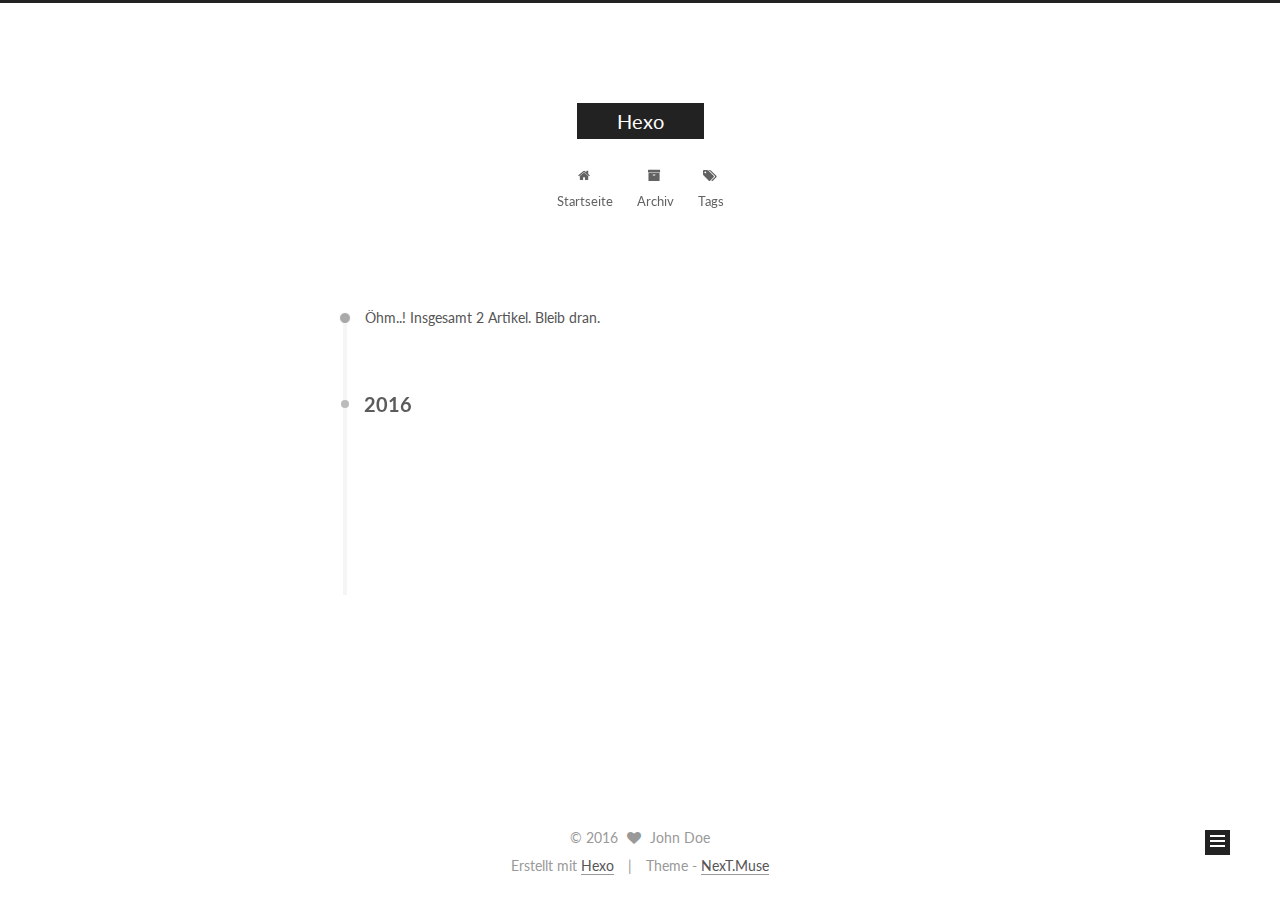
==== archives/index.html @ 756616fc "update" ====
<!doctype html>



  


<html class="theme-next muse use-motion">
<head>
  <meta charset="UTF-8"/>
<meta http-equiv="X-UA-Compatible" content="IE=edge,chrome=1" />
<meta name="viewport" content="width=device-width, initial-scale=1, maximum-scale=1"/>



<meta http-equiv="Cache-Control" content="no-transform" />
<meta http-equiv="Cache-Control" content="no-siteapp" />












  
  
  <link href="/vendors/fancybox/source/jquery.fancybox.css?v=2.1.5" rel="stylesheet" type="text/css" />




  
  
  
  

  
    
    
  

  

  

  

  

  
    
    
    <link href="//fonts.googleapis.com/css?family=Lato:300,300italic,400,400italic,700,700italic&subset=latin,latin-ext" rel="stylesheet" type="text/css">
  






<link href="/vendors/font-awesome/css/font-awesome.min.css?v=4.4.0" rel="stylesheet" type="text/css" />

<link href="/css/main.css?v=5.0.1" rel="stylesheet" type="text/css" />


  <meta name="keywords" content="Hexo, NexT" />








  <link rel="shortcut icon" type="image/x-icon" href="/favicon.ico?v=5.0.1" />






<meta property="og:type" content="website">
<meta property="og:title" content="Hexo">
<meta property="og:url" content="http://yoursite.com/archives/index.html">
<meta property="og:site_name" content="Hexo">
<meta name="twitter:card" content="summary">
<meta name="twitter:title" content="Hexo">



<script type="text/javascript" id="hexo.configuration">
  var NexT = window.NexT || {};
  var CONFIG = {
    scheme: 'Muse',
    sidebar: {"position":"left","display":"post"},
    fancybox: true,
    motion: true,
    duoshuo: {
      userId: 0,
      author: 'Author'
    }
  };
</script>




  <link rel="canonical" href="http://yoursite.com/archives/"/>

  <title> Archiv | Hexo </title>
</head>

<body itemscope itemtype="http://schema.org/WebPage" lang="">

  










  
  
    
  

  <div class="container one-collumn sidebar-position-left  page-archive  ">
    <div class="headband"></div>

    <header id="header" class="header" itemscope itemtype="http://schema.org/WPHeader">
      <div class="header-inner"><div class="site-meta ">
  

  <div class="custom-logo-site-title">
    <a href="/"  class="brand" rel="start">
      <span class="logo-line-before"><i></i></span>
      <span class="site-title">Hexo</span>
      <span class="logo-line-after"><i></i></span>
    </a>
  </div>
  <p class="site-subtitle"></p>
</div>

<div class="site-nav-toggle">
  <button>
    <span class="btn-bar"></span>
    <span class="btn-bar"></span>
    <span class="btn-bar"></span>
  </button>
</div>

<nav class="site-nav">
  

  
    <ul id="menu" class="menu">
      
        
        <li class="menu-item menu-item-home">
          <a href="/" rel="section">
            
              <i class="menu-item-icon fa fa-fw fa-home"></i> <br />
            
            Startseite
          </a>
        </li>
      
        
        <li class="menu-item menu-item-archives">
          <a href="/archives" rel="section">
            
              <i class="menu-item-icon fa fa-fw fa-archive"></i> <br />
            
            Archiv
          </a>
        </li>
      
        
        <li class="menu-item menu-item-tags">
          <a href="/tags" rel="section">
            
              <i class="menu-item-icon fa fa-fw fa-tags"></i> <br />
            
            Tags
          </a>
        </li>
      

      
    </ul>
  

  
</nav>

 </div>
    </header>

    <main id="main" class="main">
      <div class="main-inner">
        <div class="content-wrap">
          <div id="content" class="content">
            

  <section id="posts" class="posts-collapse">
    <span class="archive-move-on"></span>

    <span class="archive-page-counter">
      
      
      
        
      
      Öhm..! Insgesamt 2 Artikel. Bleib dran.
    </span>

    

      
      
      

      
        
        <div class="collection-title">
          <h2 class="archive-year motion-element" id="archive-year-2016">2016</h2>
        </div>
      
      

      

  <article class="post post-type-normal" itemscope itemtype="http://schema.org/Article">
    <header class="post-header">

      <h1 class="post-title">
        
            <a class="post-title-link" href="/2016/06/30/My-first-post/" itemprop="url">
              
                <span itemprop="name">My first post.</span>
              
            </a>
        
      </h1>

      <div class="post-meta">
        <time class="post-time" itemprop="dateCreated"
              datetime="2016-06-30T10:43:31-04:00"
              content="2016-06-30" >
          06-30
        </time>
      </div>

    </header>
  </article>



    

      
      
      

      
      

      

  <article class="post post-type-normal" itemscope itemtype="http://schema.org/Article">
    <header class="post-header">

      <h1 class="post-title">
        
            <a class="post-title-link" href="/2016/06/30/hello-world/" itemprop="url">
              
                <span itemprop="name">Hello World</span>
              
            </a>
        
      </h1>

      <div class="post-meta">
        <time class="post-time" itemprop="dateCreated"
              datetime="2016-06-30T10:33:46-04:00"
              content="2016-06-30" >
          06-30
        </time>
      </div>

    </header>
  </article>



    

  </section>

  



          </div>
          


          

        </div>
        
          
  
  <div class="sidebar-toggle">
    <div class="sidebar-toggle-line-wrap">
      <span class="sidebar-toggle-line sidebar-toggle-line-first"></span>
      <span class="sidebar-toggle-line sidebar-toggle-line-middle"></span>
      <span class="sidebar-toggle-line sidebar-toggle-line-last"></span>
    </div>
  </div>

  <aside id="sidebar" class="sidebar">
    <div class="sidebar-inner">

      

      

      <section class="site-overview sidebar-panel  sidebar-panel-active ">
        <div class="site-author motion-element" itemprop="author" itemscope itemtype="http://schema.org/Person">
          <img class="site-author-image" itemprop="image"
               src="/images/avatar.gif"
               alt="John Doe" />
          <p class="site-author-name" itemprop="name">John Doe</p>
          <p class="site-description motion-element" itemprop="description"></p>
        </div>
        <nav class="site-state motion-element">
          <div class="site-state-item site-state-posts">
            <a href="/archives">
              <span class="site-state-item-count">2</span>
              <span class="site-state-item-name">Artikel</span>
            </a>
          </div>

          

          

        </nav>

        

        <div class="links-of-author motion-element">
          
        </div>

        
        

        
        

      </section>

      

    </div>
  </aside>


        
      </div>
    </main>

    <footer id="footer" class="footer">
      <div class="footer-inner">
        <div class="copyright" >
  
  &copy; 
  <span itemprop="copyrightYear">2016</span>
  <span class="with-love">
    <i class="fa fa-heart"></i>
  </span>
  <span class="author" itemprop="copyrightHolder">John Doe</span>
</div>

<div class="powered-by">
  Erstellt mit  <a class="theme-link" href="http://hexo.io">Hexo</a>
</div>

<div class="theme-info">
  Theme -
  <a class="theme-link" href="https://github.com/iissnan/hexo-theme-next">
    NexT.Muse
  </a>
</div>

        

        
      </div>
    </footer>

    <div class="back-to-top">
      <i class="fa fa-arrow-up"></i>
    </div>
  </div>

  

<script type="text/javascript">
  if (Object.prototype.toString.call(window.Promise) !== '[object Function]') {
    window.Promise = null;
  }
</script>









  



  
  <script type="text/javascript" src="/vendors/jquery/index.js?v=2.1.3"></script>

  
  <script type="text/javascript" src="/vendors/fastclick/lib/fastclick.min.js?v=1.0.6"></script>

  
  <script type="text/javascript" src="/vendors/jquery_lazyload/jquery.lazyload.js?v=1.9.7"></script>

  
  <script type="text/javascript" src="/vendors/velocity/velocity.min.js?v=1.2.1"></script>

  
  <script type="text/javascript" src="/vendors/velocity/velocity.ui.min.js?v=1.2.1"></script>

  
  <script type="text/javascript" src="/vendors/fancybox/source/jquery.fancybox.pack.js?v=2.1.5"></script>


  


  <script type="text/javascript" src="/js/src/utils.js?v=5.0.1"></script>

  <script type="text/javascript" src="/js/src/motion.js?v=5.0.1"></script>



  
  

  
  
    <script type="text/javascript" id="motion.page.archive">
      $('.archive-year').velocity('transition.slideLeftIn');
    </script>
  


  


  <script type="text/javascript" src="/js/src/bootstrap.js?v=5.0.1"></script>



  



  




  
  
  

  

  

</body>
</html>
---- css/main.css ----
/* normalize.css v3.0.2 | MIT License | git.io/normalize */
html {
  font-family: sans-serif; /* 1 */
  -ms-text-size-adjust: 100%; /* 2 */
  -webkit-text-size-adjust: 100%; /* 2 */
}
body {
  margin: 0;
}
article,
aside,
details,
figcaption,
figure,
footer,
header,
hgroup,
main,
menu,
nav,
section,
summary {
  display: block;
}
audio,
canvas,
progress,
video {
  display: inline-block; /* 1 */
  vertical-align: baseline; /* 2 */
}
audio:not([controls]) {
  display: none;
  height: 0;
}
[hidden],
template {
  display: none;
}
a {
  background-color: transparent;
}
a:active,
a:hover {
  outline: 0;
}
abbr[title] {
  border-bottom: 1px dotted;
}
b,
strong {
  font-weight: bold;
}
dfn {
  font-style: italic;
}
h1 {
  font-size: 2em;
  margin: 0.67em 0;
}
mark {
  background: #ff0;
  color: #000;
}
small {
  font-size: 80%;
}
sub,
sup {
  font-size: 75%;
  line-height: 0;
  position: relative;
  vertical-align: baseline;
}
sup {
  top: -0.5em;
}
sub {
  bottom: -0.25em;
}
img {
  border: 0;
}
svg:not(:root) {
  overflow: hidden;
}
figure {
  margin: 1em 40px;
}
hr {
  -moz-box-sizing: content-box;
  box-sizing: content-box;
  height: 0;
}
pre {
  overflow: auto;
}
code,
kbd,
pre,
samp {
  font-family: monospace, monospace;
  font-size: 1em;
}
button,
input,
optgroup,
select,
textarea {
  color: inherit; /* 1 */
  font: inherit; /* 2 */
  margin: 0; /* 3 */
}
button {
  overflow: visible;
}
button,
select {
  text-transform: none;
}
button,
html input[type="button"],
input[type="reset"],
input[type="submit"] {
  -webkit-appearance: button; /* 2 */
  cursor: pointer; /* 3 */
}
button[disabled],
html input[disabled] {
  cursor: default;
}
button::-moz-focus-inner,
input::-moz-focus-inner {
  border: 0;
  padding: 0;
}
input {
  line-height: normal;
}
input[type="checkbox"],
input[type="radio"] {
  box-sizing: border-box; /* 1 */
  padding: 0; /* 2 */
}
input[type="number"]::-webkit-inner-spin-button,
input[type="number"]::-webkit-outer-spin-button {
  height: auto;
}
input[type="search"] {
  -webkit-appearance: textfield; /* 1 */
  -moz-box-sizing: content-box;
  -webkit-box-sizing: content-box; /* 2 */
  box-sizing: content-box;
}
input[type="search"]::-webkit-search-cancel-button,
input[type="search"]::-webkit-search-decoration {
  -webkit-appearance: none;
}
fieldset {
  border: 1px solid #c0c0c0;
  margin: 0 2px;
  padding: 0.35em 0.625em 0.75em;
}
legend {
  border: 0; /* 1 */
  padding: 0; /* 2 */
}
textarea {
  overflow: auto;
}
optgroup {
  font-weight: bold;
}
table {
  border-collapse: collapse;
  border-spacing: 0;
}
td,
th {
  padding: 0;
}
::selection {
  background: #262a30;
  color: #fff;
}
body {
  position: relative;
  font-family: 'Lato', "PingFang SC", "Microsoft YaHei", sans-serif;
  font-size: 14px;
  line-height: 2;
  color: #555;
  background: #fff;
}
@media (max-width: 767px) {
  body {
    padding-right: 0 !important;
  }
}
@media (min-width: 768px) and (max-width: 991px) {
  body {
    padding-right: 0 !important;
  }
}
@media (min-width: 1600px) {
  body {
    font-size: 16px;
  }
}
h1,
h2,
h3,
h4,
h5,
h6 {
  margin: 0;
  padding: 0;
  font-weight: bold;
  line-height: 1.5;
  font-family: 'Lato', "PingFang SC", "Microsoft YaHei", sans-serif;
}
h2,
h3,
h4,
h5,
h6 {
  margin: 20px 0 15px;
}
h1 {
  font-size: 22px;
}
@media (max-width: 767px) {
  h1 {
    font-size: 18px;
  }
}
h2 {
  font-size: 20px;
}
@media (max-width: 767px) {
  h2 {
    font-size: 16px;
  }
}
h3 {
  font-size: 18px;
}
@media (max-width: 767px) {
  h3 {
    font-size: 14px;
  }
}
h4 {
  font-size: 16px;
}
@media (max-width: 767px) {
  h4 {
    font-size: 12px;
  }
}
h5 {
  font-size: 14px;
}
@media (max-width: 767px) {
  h5 {
    font-size: 10px;
  }
}
h6 {
  font-size: 12px;
}
@media (max-width: 767px) {
  h6 {
    font-size: 8px;
  }
}
p {
  margin: 0 0 25px 0;
}
a {
  color: #555;
  text-decoration: none;
  border-bottom: 1px solid #999;
  word-wrap: break-word;
}
a:hover {
  color: #222;
  border-bottom-color: #222;
}
ul {
  list-style: none;
}
blockquote {
  margin: 0;
  padding: 0;
}
img {
  display: block;
  margin: auto;
  max-width: 100%;
  height: auto;
}
hr {
  margin: 40px 0;
  height: 3px;
  border: none;
  background-color: #ddd;
  background-image: repeating-linear-gradient(-45deg, #fff, #fff 4px, transparent 4px, transparent 8px);
}
blockquote {
  padding: 0 15px;
  color: #666;
  border-left: 4px solid #ddd;
}
blockquote cite::before {
  content: "-";
  padding: 0 5px;
}
dt {
  font-weight: 700;
}
dd {
  margin: 0;
  padding: 0;
}
.text-left {
  text-align: left;
}
.text-center {
  text-align: center;
}
.text-right {
  text-align: right;
}
.text-justify {
  text-align: justify;
}
.text-nowrap {
  white-space: nowrap;
}
.text-lowercase {
  text-transform: lowercase;
}
.text-uppercase {
  text-transform: uppercase;
}
.text-capitalize {
  text-transform: capitalize;
}
.center-block {
  display: block;
  margin-left: auto;
  margin-right: auto;
}
.clearfix:before,
.clearfix:after {
  content: " ";
  display: table;
}
.clearfix:after {
  clear: both;
}
.pullquote {
  width: 45%;
}
.pullquote.left {
  float: left;
  margin-left: 5px;
  margin-right: 10px;
}
.pullquote.right {
  float: right;
  margin-left: 10px;
  margin-right: 5px;
}
.affix.affix.affix {
  position: fixed;
}
.translation {
  margin-top: -20px;
  font-size: 14px;
  color: #999;
}
.scrollbar-measure {
  width: 100px;
  height: 100px;
  overflow: scroll;
  position: absolute;
  top: -9999px;
}
.use-motion .motion-element {
  opacity: 0;
}
#local-search-input {
  padding: 3px;
  border: none;
  text-indent: 14px;
  border-radius: 0;
  width: 140px;
  outline: none;
  border-bottom: 1px solid #999;
  background: inherit;
  opacity: 0.5;
}
#local-search-input:focus {
  opacity: 1;
}
.search-icon {
  position: absolute;
  top: 9px;
}
table {
  margin: 20px 0;
  width: 100%;
  border-collapse: collapse;
  border-spacing: 0;
  border: 1px solid #ddd;
  font-size: 14px;
  table-layout: fixed;
  word-wrap: break-all;
}
table>tbody>tr:nth-of-type(odd) {
  background-color: #f9f9f9;
}
table>tbody>tr:hover {
  background-color: #f5f5f5;
}
caption,
th,
td {
  padding: 8px;
  text-align: left;
  vertical-align: middle;
  font-weight: normal;
}
th,
td {
  border-bottom: 3px solid #ddd;
  border-right: 1px solid #eee;
}
th {
  padding-bottom: 10px;
  font-weight: 700;
}
td {
  border-bottom-width: 1px;
}
html,
body {
  height: 100%;
}
.container {
  position: relative;
  min-height: 100%;
}
.header-inner {
  margin: 0 auto;
  padding: 100px 0 70px;
  width: 700px;
}
@media (min-width: 1600px) {
  .container .header-inner {
    width: 900px;
  }
}
.main {
  padding-bottom: 150px;
}
.main-inner {
  margin: 0 auto;
  width: 700px;
}
@media (min-width: 1600px) {
  .container .main-inner {
    width: 900px;
  }
}
.footer {
  position: absolute;
  left: 0;
  bottom: 0;
  width: 100%;
  min-height: 50px;
}
.footer-inner {
  box-sizing: border-box;
  margin: 20px auto;
  width: 700px;
}
@media (min-width: 1600px) {
  .container .footer-inner {
    width: 900px;
  }
}
pre,
.highlight {
  overflow: auto;
  margin: 20px 0;
  padding: 15px;
  font-size: 13px;
  color: #4d4d4c;
  background: #f7f7f7;
  line-height: 1.6;
}
pre,
code {
  font-family: consolas, Menlo, "PingFang SC", "Microsoft YaHei", monospace;
}
code {
  padding: 2px 4px;
  word-break: break-all;
  color: #555;
  background: #eee;
  border-radius: 4px;
  font-size: 13px;
}
pre code {
  padding: 0;
  color: #4d4d4c;
  background: none;
  text-shadow: none;
}
.highlight pre {
  border: none;
  margin: 0;
  padding: 1px;
}
.highlight table {
  margin: 0;
  width: auto;
  border: none;
}
.highlight td {
  border: none;
  padding: 0;
}
.highlight figcaption {
  font-size: 1em;
  color: #4d4d4c;
  line-height: 1em;
  margin-bottom: 1em;
}
.highlight figcaption:before,
.highlight figcaption:after {
  content: " ";
  display: table;
}
.highlight figcaption:after {
  clear: both;
}
.highlight figcaption a {
  float: right;
  color: #4d4d4c;
}
.highlight figcaption a:hover {
  border-bottom-color: #4d4d4c;
}
.highlight .gutter pre {
  color: #666;
  text-align: right;
  padding-right: 20px;
}
.highlight .line {
  height: 20px;
}
.gist table {
  width: auto;
}
.gist table td {
  border: none;
}
pre .comment {
  color: #8e908c;
}
pre .variable,
pre .attribute,
pre .tag,
pre .regexp,
pre .ruby .constant,
pre .xml .tag .title,
pre .xml .pi,
pre .xml .doctype,
pre .html .doctype,
pre .css .id,
pre .css .class,
pre .css .pseudo {
  color: #c82829;
}
pre .number,
pre .preprocessor,
pre .built_in,
pre .literal,
pre .params,
pre .constant,
pre .command {
  color: #f5871f;
}
pre .ruby .class .title,
pre .css .rules .attribute,
pre .string,
pre .value,
pre .inheritance,
pre .header,
pre .ruby .symbol,
pre .xml .cdata,
pre .special,
pre .number,
pre .formula {
  color: #718c00;
}
pre .title,
pre .css .hexcolor {
  color: #3e999f;
}
pre .function,
pre .python .decorator,
pre .python .title,
pre .ruby .function .title,
pre .ruby .title .keyword,
pre .perl .sub,
pre .javascript .title,
pre .coffeescript .title {
  color: #4271ae;
}
pre .keyword,
pre .javascript .function {
  color: #8959a8;
}
.full-image.full-image.full-image {
  border: none;
  max-width: 100%;
  width: auto;
  margin: 20px auto;
}
@media (min-width: 992px) {
  .full-image.full-image.full-image {
    max-width: none;
    width: 126%;
    margin: 0 -13%;
  }
}
.blockquote-center,
.page-home .post-type-quote blockquote,
.page-post-detail .post-type-quote blockquote {
  position: relative;
  margin: 40px 0;
  padding: 0;
  border-left: none;
  text-align: center;
}
.blockquote-center::before,
.page-home .post-type-quote blockquote::before,
.page-post-detail .post-type-quote blockquote::before,
.blockquote-center::after,
.page-home .post-type-quote blockquote::after,
.page-post-detail .post-type-quote blockquote::after {
  position: absolute;
  content: ' ';
  display: block;
  width: 100%;
  height: 24px;
  opacity: 0.2;
  background-repeat: no-repeat;
  background-position: 0 -6px;
  background-size: 22px 22px;
}
.blockquote-center::before,
.page-home .post-type-quote blockquote::before,
.page-post-detail .post-type-quote blockquote::before {
  top: -20px;
  background-image: url("../images/quote-l.svg");
  border-top: 1px solid #ccc;
}
.blockquote-center::after,
.page-home .post-type-quote blockquote::after,
.page-post-detail .post-type-quote blockquote::after {
  bottom: -20px;
  background-image: url("../images/quote-r.svg");
  border-bottom: 1px solid #ccc;
  background-position: 100% 8px;
}
.blockquote-center p,
.page-home .post-type-quote blockquote p,
.page-post-detail .post-type-quote blockquote p,
.blockquote-center div,
.page-home .post-type-quote blockquote div,
.page-post-detail .post-type-quote blockquote div {
  text-align: center;
}
.post .post-body .group-picture img {
  box-sizing: border-box;
  padding: 0 3px;
  border: none;
}
.post .group-picture-row {
  overflow: hidden;
  margin-top: 6px;
}
.post .group-picture-row:first-child {
  margin-top: 0;
}
.post .group-picture-column {
  float: left;
}
.page-post-detail .post-body .group-picture-column {
  float: none;
  margin-top: 10px;
  width: auto !important;
}
.page-post-detail .post-body .group-picture-column img {
  margin: 0 auto;
}
.page-archive .group-picture-container {
  overflow: hidden;
}
.page-archive .group-picture-row {
  float: left;
}
.page-archive .group-picture-row:first-child {
  margin-top: 6px;
}
.page-archive .group-picture-column {
  max-width: 150px;
  max-height: 150px;
}
.btn {
  display: inline-block;
  padding: 0 20px;
  font-size: 14px;
  color: #fff;
  background: #222;
  border: 2px solid #222;
  text-decoration: none;
  border-radius: 0;
  transition-property: background-color;
  transition-duration: 0.2s;
  transition-timing-function: ease-in-out;
  transition-delay: 0s;
}
.btn:hover,
.post-more-link .btn:hover {
  border-color: #222;
  color: #222;
  background: #fff;
}
.btn-bar {
  display: block;
  width: 22px;
  height: 2px;
  background: #555;
  border-radius: 1px;
}
.btn-bar+.btn-bar {
  margin-top: 4px;
}
.pagination {
  margin: 120px 0 40px;
  text-align: center;
  border-top: 1px solid #eee;
}
.page-number-basic,
.pagination .prev,
.pagination .next,
.pagination .page-number,
.pagination .space {
  display: inline-block;
  position: relative;
  top: -1px;
  margin: 0 10px;
  padding: 0 10px;
  line-height: 30px;
}
@media (max-width: 767px) {
  .page-number-basic,
  .pagination .prev,
  .pagination .next,
  .pagination .page-number,
  .pagination .space {
    margin: 0 5px;
  }
}
.pagination .prev,
.pagination .next,
.pagination .page-number {
  border-bottom: 0;
  border-top: 1px solid #eee;
  transition-property: border-color;
  transition-duration: 0.2s;
  transition-timing-function: ease-in-out;
  transition-delay: 0s;
}
.pagination .prev:hover,
.pagination .next:hover,
.pagination .page-number:hover {
  border-top-color: #222;
}
.pagination .space {
  padding: 0;
  margin: 0;
}
.pagination .prev {
  margin-left: 0;
}
.pagination .next {
  margin-right: 0;
}
.pagination .page-number.current {
  color: #fff;
  background: #ccc;
  border-top-color: #ccc;
}
@media (max-width: 767px) {
  .pagination {
    border-top: none;
  }
  .pagination .prev,
  .pagination .next,
  .pagination .page-number {
    margin-bottom: 10px;
    border-top: 0;
    border-bottom: 1px solid #eee;
  }
  .pagination .prev:hover,
  .pagination .next:hover,
  .pagination .page-number:hover {
    border-bottom-color: #222;
  }
}
.comments {
  margin: 60px 20px 0;
}
.tag-cloud {
  text-align: center;
}
.tag-cloud a {
  display: inline-block;
  margin: 10px;
}
.back-to-top {
  box-sizing: border-box;
  position: fixed;
  bottom: -100px;
  right: 50px;
  z-index: 1050;
  padding: 0 6px;
  width: 25px;
  background: #222;
  font-size: 12px;
  opacity: 1;
  color: #fff;
  cursor: pointer;
  text-align: center;
  -webkit-transform: translateZ(0);
  transition-property: bottom;
  transition-duration: 0.2s;
  transition-timing-function: ease-in-out;
  transition-delay: 0s;
}
@media (max-width: 767px) {
  .back-to-top {
    display: none;
  }
}
@media (min-width: 768px) and (max-width: 991px) {
  .back-to-top {
    display: none;
  }
}
.back-to-top.back-to-top-on {
  bottom: 19px;
}
.header {
  background: #fff;
}
.header-inner {
  position: relative;
}
.headband {
  height: 3px;
  background: #222;
}
.site-meta {
  margin: 0;
  text-align: center;
}
@media (max-width: 767px) {
  .site-meta {
    text-align: center;
  }
}
.brand {
  position: relative;
  display: inline-block;
  padding: 0 40px;
  color: #fff;
  background: #222;
  border-bottom: none;
}
.brand:hover {
  color: #fff;
}
.logo {
  display: inline-block;
  margin-right: 5px;
  line-height: 36px;
  vertical-align: top;
}
.site-title {
  display: inline-block;
  vertical-align: top;
  line-height: 36px;
  font-size: 20px;
  font-weight: normal;
  font-family: 'Lato', "PingFang SC", "Microsoft YaHei", sans-serif;
}
.site-subtitle {
  margin-top: 10px;
  font-size: 13px;
  color: #999;
}
.use-motion .brand {
  opacity: 0;
}
.use-motion .logo,
.use-motion .site-title,
.use-motion .site-subtitle {
  opacity: 0;
  position: relative;
  top: -10px;
}
.site-nav-toggle {
  display: none;
  position: absolute;
  top: 10px;
  left: 10px;
}
@media (max-width: 767px) {
  .site-nav-toggle {
    display: block;
  }
}
.site-nav-toggle button {
  margin-top: 2px;
  padding: 9px 10px;
  background: transparent;
  border: none;
}
@media (max-width: 767px) {
  .site-nav {
    display: none;
    margin: 0 -10px;
    padding: 0 10px;
    clear: both;
    border-top: 1px solid #ddd;
  }
}
@media (min-width: 768px) and (max-width: 991px) {
  .site-nav {
    display: block !important;
  }
}
@media (min-width: 992px) {
  .site-nav {
    display: block !important;
  }
}
.menu {
  margin-top: 20px;
  padding-left: 0;
  text-align: center;
}
.menu .menu-item {
  display: inline-block;
  margin: 0 10px;
}
@media screen and (max-width: 767px) {
  .menu .menu-item {
    margin-top: 10px;
  }
}
.menu .menu-item a {
  display: block;
  font-size: 13px;
  text-transform: capitalize;
  line-height: inherit;
  border-bottom: 1px solid transparent;
  transition-property: border-color;
  transition-duration: 0.2s;
  transition-timing-function: ease-in-out;
  transition-delay: 0s;
}
.menu .menu-item a:hover {
  border-bottom-color: #222;
}
.menu .menu-item .fa {
  margin-right: 5px;
}
.use-motion .menu-item {
  opacity: 0;
}
.post-body {
  font-family: 'Lato', "PingFang SC", "Microsoft YaHei", sans-serif;
}
@media (max-width: 767px) {
  .post-body {
    word-break: break-word;
  }
}
.post-body .fancybox img {
  display: block !important;
  margin: 0 auto;
  cursor: pointer;
  cursor: zoom-in;
  cursor: -webkit-zoom-in;
}
.post-body .image-caption,
.post-body .figure .caption {
  margin: 10px auto 15px;
  text-align: center;
  font-size: 14px;
  color: #999;
  font-weight: bold;
  line-height: 1;
}
.post-sticky-flag {
  display: inline-block;
  font-size: 16px;
  -ms-transform: rotate(30deg);
  -webkit-transform: rotate(30deg);
  -moz-transform: rotate(30deg);
  -ms-transform: rotate(30deg);
  -o-transform: rotate(30deg);
  transform: rotate(30deg);
}
.posts-expand {
  padding-top: 40px;
}
@media (max-width: 767px) {
  .posts-expand {
    margin: 0 20px;
  }
  .post-body pre,
  .post-body .highlight {
    padding: 10px;
  }
  .post-body pre .gutter pre,
  .post-body .highlight .gutter pre {
    padding-right: 10px;
  }
}
@media (min-width: 992px) {
  .posts-expand .post-body {
    text-align: justify;
  }
}
.posts-expand .post-body h2,
.posts-expand .post-body h3,
.posts-expand .post-body h4,
.posts-expand .post-body h5,
.posts-expand .post-body h6 {
  padding-top: 10px;
}
.posts-expand .post-body h2 .header-anchor,
.posts-expand .post-body h3 .header-anchor,
.posts-expand .post-body h4 .header-anchor,
.posts-expand .post-body h5 .header-anchor,
.posts-expand .post-body h6 .header-anchor {
  float: right;
  margin-left: 10px;
  color: #ccc;
  border-bottom-style: none;
  visibility: hidden;
}
.posts-expand .post-body h2 .header-anchor:hover,
.posts-expand .post-body h3 .header-anchor:hover,
.posts-expand .post-body h4 .header-anchor:hover,
.posts-expand .post-body h5 .header-anchor:hover,
.posts-expand .post-body h6 .header-anchor:hover {
  color: inherit;
}
.posts-expand .post-body h2:hover .header-anchor,
.posts-expand .post-body h3:hover .header-anchor,
.posts-expand .post-body h4:hover .header-anchor,
.posts-expand .post-body h5:hover .header-anchor,
.posts-expand .post-body h6:hover .header-anchor {
  visibility: visible;
}
.posts-expand .post-body ul li {
  list-style: circle;
}
.posts-expand .post-body img {
  box-sizing: border-box;
  margin: auto;
  padding: 3px;
  border: 1px solid #ddd;
}
.posts-expand .fancybox img {
  margin: 0 auto;
}
@media (max-width: 767px) {
  .posts-collapse {
    margin: 0 20px;
  }
  .posts-collapse .post-title,
  .posts-collapse .post-meta {
    display: block;
    width: auto;
    text-align: left;
  }
}
.posts-collapse {
  position: relative;
  z-index: 1010;
  margin-left: 55px;
}
.posts-collapse::after {
  content: " ";
  position: absolute;
  top: 20px;
  left: 0;
  margin-left: -2px;
  width: 4px;
  height: 100%;
  background: #f5f5f5;
  z-index: -1;
}
@media (max-width: 767px) {
  .posts-collapse {
    margin: 0 20px;
  }
}
.posts-collapse .collection-title {
  position: relative;
  margin: 60px 0;
}
.posts-collapse .collection-title h2 {
  margin-left: 20px;
}
.posts-collapse .collection-title small {
  color: #bbb;
}
.posts-collapse .collection-title::before {
  content: " ";
  position: absolute;
  left: 0;
  top: 50%;
  margin-left: -4px;
  margin-top: -4px;
  width: 8px;
  height: 8px;
  background: #bbb;
  border-radius: 50%;
}
.posts-collapse .post {
  margin: 30px 0;
}
.posts-collapse .post-header {
  position: relative;
  transition-duration: 0.2s;
  transition-timing-function: ease-in-out;
  transition-delay: 0s;
  transition-property: border;
  border-bottom: 1px dashed #ccc;
}
.posts-collapse .post-header::before {
  content: " ";
  position: absolute;
  left: 0;
  top: 12px;
  width: 6px;
  height: 6px;
  margin-left: -4px;
  background: #bbb;
  border-radius: 50%;
  border: 1px solid #fff;
  transition-duration: 0.2s;
  transition-timing-function: ease-in-out;
  transition-delay: 0s;
  transition-property: background;
}
.posts-collapse .post-header:hover {
  border-bottom-color: #666;
}
.posts-collapse .post-header:hover::before {
  background: #222;
}
.posts-collapse .post-meta {
  position: absolute;
  font-size: 12px;
  left: 20px;
  top: 5px;
}
.posts-collapse .post-comments-count {
  display: none;
}
.posts-collapse .post-title {
  margin-left: 60px;
  font-size: 16px;
  font-weight: normal;
  line-height: inherit;
}
.posts-collapse .post-title::after {
  margin-left: 3px;
  opacity: 0.6;
}
.posts-collapse .post-title a {
  color: #666;
  border-bottom: none;
}
.page-home .post-type-quote .post-header,
.page-post-detail .post-type-quote .post-header,
.page-home .post-type-quote .post-tags,
.page-post-detail .post-type-quote .post-tags {
  display: none;
}
.posts-expand .post-title {
  font-size: 26px;
  text-align: center;
  word-break: break-word;
  font-weight: 400;
}
@media (max-width: 767px) {
  .posts-expand .post-title {
    font-size: 22px;
  }
}
.posts-expand .post-title-link {
  display: inline-block;
  position: relative;
  color: #555;
  border-bottom: none;
  line-height: 1.2;
  vertical-align: top;
}
.posts-expand .post-title-link::before {
  content: "";
  position: absolute;
  width: 100%;
  height: 2px;
  bottom: 0;
  left: 0;
  background-color: #000;
  visibility: hidden;
  -webkit-transform: scaleX(0);
  -moz-transform: scaleX(0);
  -ms-transform: scaleX(0);
  -o-transform: scaleX(0);
  transform: scaleX(0);
  transition-duration: 0.2s;
  transition-timing-function: ease-in-out;
  transition-delay: 0s;
}
.posts-expand .post-title-link:hover::before {
  visibility: visible;
  -webkit-transform: scaleX(1);
  -moz-transform: scaleX(1);
  -ms-transform: scaleX(1);
  -o-transform: scaleX(1);
  transform: scaleX(1);
}
.posts-expand .post-title-link .fa {
  font-size: 16px;
}
.posts-expand .post-meta {
  margin: 3px 0 60px 0;
  color: #999;
  font-family: 'Lato', "PingFang SC", "Microsoft YaHei", sans-serif;
  font-size: 12px;
  text-align: center;
}
.posts-expand .post-meta .post-category-list {
  display: inline-block;
  margin: 0;
  padding: 3px;
}
.posts-expand .post-meta .post-category-list-link {
  color: #999;
}
.post-meta-item-icon {
  display: none;
  margin-right: 3px;
}
@media (min-width: 768px) and (max-width: 991px) {
  .post-meta-item-icon {
    display: inline-block;
  }
}
@media (max-width: 767px) {
  .post-meta-item-icon {
    display: inline-block;
  }
}
@media (min-width: 768px) and (max-width: 991px) {
  .post-meta-item-text {
    display: none;
  }
}
@media (max-width: 767px) {
  .post-meta-item-text {
    display: none;
  }
}
@media (max-width: 767px) {
  .posts-expand .post-comments-count {
    display: none;
  }
}
.post-more-link {
  margin-top: 50px;
}
.post-more-link .btn {
  color: #fff;
  font-size: 14px;
  background: #222;
  border-radius: 0;
  line-height: 2;
}
.posts-expand .post-tags {
  margin-top: 40px;
  text-align: center;
}
.posts-expand .post-tags a {
  display: inline-block;
  margin-right: 10px;
  font-size: 13px;
}
.post-nav {
  overflow: hidden;
  margin-top: 60px;
  padding: 10px;
  white-space: nowrap;
  border-top: 1px solid #eee;
}
.post-nav-item {
  display: inline-block;
  width: 50%;
  white-space: normal;
}
.post-nav-item a {
  position: relative;
  display: inline-block;
  line-height: 25px;
  font-size: 14px;
  color: #555;
  border-bottom: none;
}
.post-nav-item a:hover {
  color: #222;
  border-bottom: none;
}
.post-nav-item a:active {
  top: 2px;
}
.post-nav-item a i {
  font-size: 12px;
}
.post-nav-prev {
  text-align: right;
}
.posts-expand .post-eof {
  display: block;
  margin: 80px auto 60px;
  width: 8%;
  height: 1px;
  background: #ccc;
  text-align: center;
}
.post:last-child .post-eof.post-eof.post-eof {
  display: none;
}
.post-gallery {
  display: table;
  table-layout: fixed;
  width: 100%;
  border-collapse: separate;
}
.post-gallery-row {
  display: table-row;
}
.post-gallery .post-gallery-img {
  display: table-cell;
  text-align: center;
  vertical-align: middle;
  border: none;
}
.post-gallery .post-gallery-img img {
  max-width: 100%;
  max-height: 100%;
  border: none;
}
.fancybox-close,
.fancybox-close:hover {
  border: none;
}
.sidebar {
  position: fixed;
  right: 0;
  top: 0;
  bottom: 0;
  width: 0;
  z-index: 1040;
  box-shadow: inset 0 2px 6px #000;
  background: #222;
  -webkit-transform: translateZ(0);
}
.sidebar a {
  color: #999;
  border-bottom-color: #555;
}
.sidebar a:hover {
  color: #eee;
}
@media (min-width: 768px) and (max-width: 991px) {
  .sidebar {
    display: none !important;
  }
}
@media (max-width: 767px) {
  .sidebar {
    display: none !important;
  }
}
.sidebar-inner {
  position: relative;
  padding: 20px 10px;
  color: #999;
  text-align: center;
}
.sidebar-toggle {
  position: fixed;
  right: 50px;
  bottom: 45px;
  width: 15px;
  height: 15px;
  padding: 5px;
  background: #222;
  line-height: 0;
  z-index: 1050;
  cursor: pointer;
  -webkit-transform: translateZ(0);
}
@media (min-width: 768px) and (max-width: 991px) {
  .sidebar-toggle {
    display: none;
  }
}
@media (max-width: 767px) {
  .sidebar-toggle {
    display: none;
  }
}
.sidebar-toggle-line {
  position: relative;
  display: inline-block;
  vertical-align: top;
  height: 2px;
  width: 100%;
  background: #fff;
  margin-top: 3px;
}
.sidebar-toggle-line:first-child {
  margin-top: 0;
}
.site-author-image {
  display: block;
  margin: 0 auto;
  padding: 2px;
  max-width: 96px;
  height: auto;
  border: 2px solid #333;
}
.site-author-name {
  margin: 5px 0 0;
  text-align: center;
  color: #f5f5f5;
  font-weight: normal;
}
.site-description {
  margin-top: 5px;
  text-align: center;
  font-size: 14px;
  color: #999;
}
.site-state {
  overflow: hidden;
  line-height: 1.4;
  white-space: nowrap;
  text-align: center;
}
.site-state-item {
  display: inline-block;
  padding: 0 15px;
  border-left: 1px solid #333;
}
.site-state-item:first-child {
  border-left: none;
}
.site-state-item a {
  border-bottom: none;
}
.site-state-item-count {
  display: block;
  text-align: center;
  color: inherit;
  font-weight: 600;
  font-size: 18px;
}
.site-state-item-name {
  font-size: 13px;
  color: inherit;
}
.feed-link {
  margin-top: 20px;
}
.feed-link a {
  display: inline-block;
  padding: 0 15px;
  color: #fc6423;
  border: 1px solid #fc6423;
  border-radius: 4px;
}
.feed-link a i {
  color: #fc6423;
  font-size: 14px;
}
.feed-link a:hover {
  color: #fff;
  background: #fc6423;
}
.feed-link a:hover i {
  color: #fff;
}
.links-of-author {
  margin-top: 20px;
}
.links-of-author a {
  display: inline-block;
  vertical-align: middle;
  margin-right: 10px;
  margin-bottom: 10px;
  border-bottom-color: #555;
  font-size: 13px;
}
.links-of-author a:before {
  display: inline-block;
  vertical-align: middle;
  margin-right: 3px;
  content: " ";
  width: 4px;
  height: 4px;
  border-radius: 50%;
  background: #1a74ff;
}
.links-of-blogroll {
  font-size: 13px;
}
.links-of-blogroll-title {
  margin-top: 20px;
  font-size: 14px;
  font-weight: 600;
}
.links-of-blogroll-list {
  margin: 0;
  padding: 0;
}
.links-of-blogroll-item {
  padding: 2px 10px;
}
.sidebar-nav {
  margin: 0 0 20px;
  padding-left: 0;
}
.sidebar-nav li {
  display: inline-block;
  cursor: pointer;
  border-bottom: 1px solid transparent;
  font-size: 14px;
  color: #555;
}
.sidebar-nav li:hover {
  color: #f5f5f5;
}
.page-post-detail .sidebar-nav-toc {
  padding: 0 5px;
}
.page-post-detail .sidebar-nav-overview {
  margin-left: 10px;
}
.sidebar-nav .sidebar-nav-active {
  color: #87daff;
  border-bottom-color: #87daff;
}
.sidebar-nav .sidebar-nav-active:hover {
  color: #87daff;
}
.sidebar-panel {
  display: none;
}
.sidebar-panel-active {
  display: block;
}
.post-toc-empty {
  font-size: 14px;
  color: #666;
}
.post-toc-wrap {
  overflow: hidden;
}
.post-toc {
  overflow: auto;
}
.post-toc ol {
  margin: 0;
  padding: 0 2px 5px 10px;
  text-align: left;
  list-style: none;
  font-size: 14px;
}
.post-toc ol > ol {
  padding-left: 0;
}
.post-toc ol a {
  transition-duration: 0.2s;
  transition-timing-function: ease-in-out;
  transition-delay: 0s;
  transition-property: all;
  color: #999;
  border-bottom-color: #555;
}
.post-toc ol a:hover {
  color: #ccc;
  border-bottom-color: #ccc;
}
.post-toc .nav-item {
  overflow: hidden;
  text-overflow: ellipsis;
  white-space: nowrap;
  line-height: 1.8;
}
.post-toc .nav .nav-child {
  display: none;
}
.post-toc .nav .active > .nav-child {
  display: block;
}
.post-toc .nav .active-current > .nav-child {
  display: block;
}
.post-toc .nav .active-current > .nav-child > .nav-item {
  display: block;
}
.post-toc .nav .active > a {
  color: #87daff;
  border-bottom-color: #87daff;
}
.post-toc .nav .active-current > a {
  color: #87daff;
}
.post-toc .nav .active-current > a:hover {
  color: #87daff;
}
.footer {
  font-size: 14px;
  color: #999;
}
.footer img {
  border: none;
}
.footer-inner {
  text-align: center;
}
.with-love {
  display: inline-block;
  margin: 0 5px;
}
.powered-by,
.theme-info {
  display: inline-block;
}
.powered-by {
  margin-right: 10px;
}
.powered-by::after {
  content: "|";
  padding-left: 10px;
}
.cc-license {
  margin-top: 10px;
  text-align: center;
}
.cc-license .cc-opacity {
  opacity: 0.7;
  border-bottom: none;
}
.cc-license .cc-opacity:hover {
  opacity: 0.9;
}
.cc-license img {
  display: inline-block;
}
.theme-next #ds-thread #ds-reset {
  color: #555;
}
.theme-next #ds-thread #ds-reset .ds-replybox {
  margin-bottom: 30px;
}
.theme-next #ds-thread #ds-reset .ds-replybox .ds-avatar,
.theme-next #ds-reset .ds-avatar img {
  box-shadow: none;
}
.theme-next #ds-thread #ds-reset .ds-textarea-wrapper {
  border-color: #c7d4e1;
  background: none;
  border-top-right-radius: 3px;
  border-top-left-radius: 3px;
}
.theme-next #ds-thread #ds-reset .ds-textarea-wrapper textarea {
  height: 60px;
}
.theme-next #ds-reset .ds-rounded-top {
  border-radius: 0;
}
.theme-next #ds-thread #ds-reset .ds-post-toolbar {
  box-sizing: border-box;
  border: 1px solid #c7d4e1;
  background: #f6f8fa;
}
.theme-next #ds-thread #ds-reset .ds-post-options {
  height: 40px;
  border: none;
  background: none;
}
.theme-next #ds-thread #ds-reset .ds-toolbar-buttons {
  top: 11px;
}
.theme-next #ds-thread #ds-reset .ds-sync {
  top: 5px;
}
.theme-next #ds-thread #ds-reset .ds-post-button {
  top: 4px;
  right: 5px;
  width: 90px;
  height: 30px;
  border: 1px solid #c5ced7;
  border-radius: 3px;
  background-image: linear-gradient(#fbfbfc, #f5f7f9);
  color: #60676d;
}
.theme-next #ds-thread #ds-reset .ds-post-button:hover {
  background-position: 0 -30px;
  color: #60676d;
}
.theme-next #ds-thread #ds-reset .ds-comments-info {
  padding: 10px 0;
}
.theme-next #ds-thread #ds-reset .ds-sort {
  display: none;
}
.theme-next #ds-thread #ds-reset li.ds-tab a.ds-current {
  border: none;
  background: #f6f8fa;
  color: #60676d;
}
.theme-next #ds-thread #ds-reset li.ds-tab a.ds-current:hover {
  background-color: #e9f0f7;
  color: #60676d;
}
.theme-next #ds-thread #ds-reset li.ds-tab a {
  border-radius: 2px;
  padding: 5px;
}
.theme-next #ds-thread #ds-reset .ds-login-buttons p {
  color: #999;
  line-height: 36px;
}
.theme-next #ds-thread #ds-reset .ds-login-buttons .ds-service-list li {
  height: 28px;
}
.theme-next #ds-thread #ds-reset .ds-service-list a {
  background: none;
  padding: 5px;
  border: 1px solid;
  border-radius: 3px;
  text-align: center;
}
.theme-next #ds-thread #ds-reset .ds-service-list a:hover {
  color: #fff;
  background: #666;
}
.theme-next #ds-thread #ds-reset .ds-service-list .ds-weibo {
  color: #fc9b00;
  border-color: #fc9b00;
}
.theme-next #ds-thread #ds-reset .ds-service-list .ds-weibo:hover {
  background: #fc9b00;
}
.theme-next #ds-thread #ds-reset .ds-service-list .ds-qq {
  color: #60a3ec;
  border-color: #60a3ec;
}
.theme-next #ds-thread #ds-reset .ds-service-list .ds-qq:hover {
  background: #60a3ec;
}
.theme-next #ds-thread #ds-reset .ds-service-list .ds-renren {
  color: #2e7ac4;
  border-color: #2e7ac4;
}
.theme-next #ds-thread #ds-reset .ds-service-list .ds-renren:hover {
  background: #2e7ac4;
}
.theme-next #ds-thread #ds-reset .ds-service-list .ds-douban {
  color: #37994c;
  border-color: #37994c;
}
.theme-next #ds-thread #ds-reset .ds-service-list .ds-douban:hover {
  background: #37994c;
}
.theme-next #ds-thread #ds-reset .ds-service-list .ds-kaixin {
  color: #fef20d;
  border-color: #fef20d;
}
.theme-next #ds-thread #ds-reset .ds-service-list .ds-kaixin:hover {
  background: #fef20d;
}
.theme-next #ds-thread #ds-reset .ds-service-list .ds-netease {
  color: #f00;
  border-color: #f00;
}
.theme-next #ds-thread #ds-reset .ds-service-list .ds-netease:hover {
  background: #f00;
}
.theme-next #ds-thread #ds-reset .ds-service-list .ds-sohu {
  color: #ffcb05;
  border-color: #ffcb05;
}
.theme-next #ds-thread #ds-reset .ds-service-list .ds-sohu:hover {
  background: #ffcb05;
}
.theme-next #ds-thread #ds-reset .ds-service-list .ds-baidu {
  color: #2831e0;
  border-color: #2831e0;
}
.theme-next #ds-thread #ds-reset .ds-service-list .ds-baidu:hover {
  background: #2831e0;
}
.theme-next #ds-thread #ds-reset .ds-service-list .ds-google {
  color: #166bec;
  border-color: #166bec;
}
.theme-next #ds-thread #ds-reset .ds-service-list .ds-google:hover {
  background: #166bec;
}
.theme-next #ds-thread #ds-reset .ds-service-list .ds-weixin {
  color: #00ce0d;
  border-color: #00ce0d;
}
.theme-next #ds-thread #ds-reset .ds-service-list .ds-weixin:hover {
  background: #00ce0d;
}
.theme-next #ds-thread #ds-reset .ds-service-list .ds-more-services {
  border: none;
}
.theme-next #ds-thread #ds-reset .ds-service-list .ds-more-services:hover {
  background: none;
}
.theme-next #ds-reset .duoshuo-ua-admin {
  display: inline-block;
  color: #f00;
}
.theme-next #ds-reset .duoshuo-ua-platform,
.theme-next #ds-reset .duoshuo-ua-browser {
  color: #ccc;
}
.theme-next #ds-reset .duoshuo-ua-platform .fa,
.theme-next #ds-reset .duoshuo-ua-browser .fa {
  display: inline-block;
  margin-right: 3px;
}
.theme-next #ds-reset .duoshuo-ua-separator {
  display: inline-block;
  margin-left: 5px;
}
.theme-next .this_ua {
  background-color: #ccc !important;
  border-radius: 4px;
  padding: 0 5px !important;
  margin: 1px 1px !important;
  border: 1px solid #bbb !important;
  color: #fff;
  display: inline-block !important;
}
.theme-next .this_ua.admin {
  background-color: #d9534f !important;
  border-color: #d9534f !important;
}
.theme-next .this_ua.platform.iOS,
.theme-next .this_ua.platform.Mac,
.theme-next .this_ua.platform.Windows {
  background-color: #39b3d7 !important;
  border-color: #46b8da !important;
}
.theme-next .this_ua.platform.Linux {
  background-color: #3a3a3a !important;
  border-color: #1f1f1f !important;
}
.theme-next .this_ua.platform.Android {
  background-color: #00c47d !important;
  border-color: #01b171 !important;
}
.theme-next .this_ua.browser.Mobile,
.theme-next .this_ua.browser.Chrome {
  background-color: #5cb85c !important;
  border-color: #4cae4c !important;
}
.theme-next .this_ua.browser.Firefox {
  background-color: #f0ad4e !important;
  border-color: #eea236 !important;
}
.theme-next .this_ua.browser.Maxthon,
.theme-next .this_ua.browser.IE {
  background-color: #428bca !important;
  border-color: #357ebd !important;
}
.theme-next .this_ua.browser.baidu,
.theme-next .this_ua.browser.UCBrowser,
.theme-next .this_ua.browser.Opera {
  background-color: #d9534f !important;
  border-color: #d43f3a !important;
}
.theme-next .this_ua.browser.Android,
.theme-next .this_ua.browser.QQBrowser {
  background-color: #78ace9 !important;
  border-color: #4cae4c !important;
}
.post-spread {
  margin-top: 20px;
  text-align: center;
}
.jiathis_style {
  display: inline-block;
}
.jiathis_style a {
  border: none;
}
.post-spread {
  margin-top: 20px;
  text-align: center;
}
.bdshare-slide-button-box a {
  border: none;
}
.bdsharebuttonbox {
  display: inline-block;
}
.bdsharebuttonbox a {
  border: none;
}
ul.search-result-list {
  padding-left: 0px;
  margin: 0px 5px 0px 8px;
}
p.search-result {
  border-bottom: 1px dashed #ccc;
  padding: 5px 0;
}
a.search-result-title {
  font-weight: bold;
}
a.search-result {
  border-bottom: transparent;
  display: block;
  white-space: nowrap;
  overflow: hidden;
  text-overflow: ellipsis;
}
.search-keyword {
  border-bottom: 1px dashed #4088b8;
  font-weight: bold;
}
#local-search-result {
  height: 90%;
  overflow: auto;
}
.popup {
  display: none;
  position: fixed;
  top: 10%;
  left: 50%;
  width: 700px;
  height: 80%;
  margin-left: -350px;
  padding: 3px 0 0 10px;
  background: #fff;
  color: #333;
  z-index: 9999;
  border-radius: 5px;
}
@media (max-width: 767px) {
  .popup {
    padding: 3px;
    top: 0;
    left: 0;
    margin: 0;
    width: 100%;
    height: 100%;
    border-radius: 0px;
  }
}
.popoverlay {
  position: fixed;
  width: 100%;
  height: 100%;
  top: 0px;
  left: 0px;
  z-index: 2080;
  background-color: rgba(0,0,0,0.3);
}
#local-search-input {
  margin-bottom: 10px;
  width: 50%;
}
.popup-btn-close {
  position: absolute;
  top: 6px;
  right: 14px;
  color: #4ebd79;
  font-size: 14px;
  font-weight: bold;
  text-transform: uppercase;
  cursor: pointer;
}
#no-result {
  position: absolute;
  left: 44%;
  top: 42%;
  color: #ccc;
}
.site-uv,
.site-pv,
.page-pv {
  display: inline-block;
}
.site-uv .busuanzi-value,
.site-pv .busuanzi-value,
.page-pv .busuanzi-value {
  margin: 0 5px;
}
.site-uv {
  margin-right: 10px;
}
.site-uv::after {
  content: "|";
  padding-left: 10px;
}
.use-motion .post {
  opacity: 0;
}
.page-archive .archive-page-counter {
  position: relative;
  top: 3px;
  left: 20px;
}
@media (max-width: 767px) {
  .page-archive .archive-page-counter {
    top: 5px;
  }
}
.page-archive .posts-collapse .archive-move-on {
  position: absolute;
  top: 11px;
  left: 0;
  margin-left: -6px;
  width: 10px;
  height: 10px;
  opacity: 0.5;
  background: #555;
  border: 1px solid #fff;
  border-radius: 50%;
}
.category-all-page .category-all-title {
  text-align: center;
}
.category-all-page .category-all {
  margin-top: 20px;
}
.category-all-page .category-list {
  margin: 0;
  padding: 0;
  list-style: none;
}
.category-all-page .category-list-item {
  margin: 5px 10px;
}
.category-all-page .category-list-count {
  color: #bbb;
}
.category-all-page .category-list-count:before {
  display: inline;
  content: " (";
}
.category-all-page .category-list-count:after {
  display: inline;
  content: ") ";
}
.category-all-page .category-list-child {
  padding-left: 10px;
}
.page-post-detail .sidebar-toggle-line {
  background: #87daff;
}
.page-post-detail .comments {
  overflow: hidden;
}
@media (max-width: 767px) {
  .header-inner,
  .container .main-inner,
  .footer-inner {
    width: auto;
  }
}
.custom-logo .site-meta-headline {
  text-align: center;
}
.custom-logo .brand {
  background: none;
}
.custom-logo .site-title {
  margin: 10px auto 0;
  font-size: 24px;
  color: #222;
}
.custom-logo .site-title a {
  border: none;
}
.custom-logo-image {
  margin: 0 auto;
  padding: 5px;
  max-width: 150px;
  background: #fff;
}
@media (max-width: 767px) {
  .site-nav {
    position: absolute;
    left: 0;
    top: 52px;
    margin: 0;
    width: 100%;
    padding: 0;
    background: #fff;
    border-bottom: 1px solid #ddd;
  }
}
@media (max-width: 767px) {
  .menu {
    text-align: left;
  }
}
@media (max-width: 767px) {
  .menu .menu-item {
    display: block;
    margin: 0 10px;
    vertical-align: top;
  }
}
@media (max-width: 767px) {
  .menu .menu-item br {
    display: none;
  }
}
@media (max-width: 767px) {
  .menu .menu-item a {
    padding: 5px 10px;
  }
}
.menu .menu-item .fa {
  margin-right: 0;
}
.site-search form {
  display: none;
}
.links-of-blogroll-inline .links-of-blogroll-item {
  display: inline-block;
}
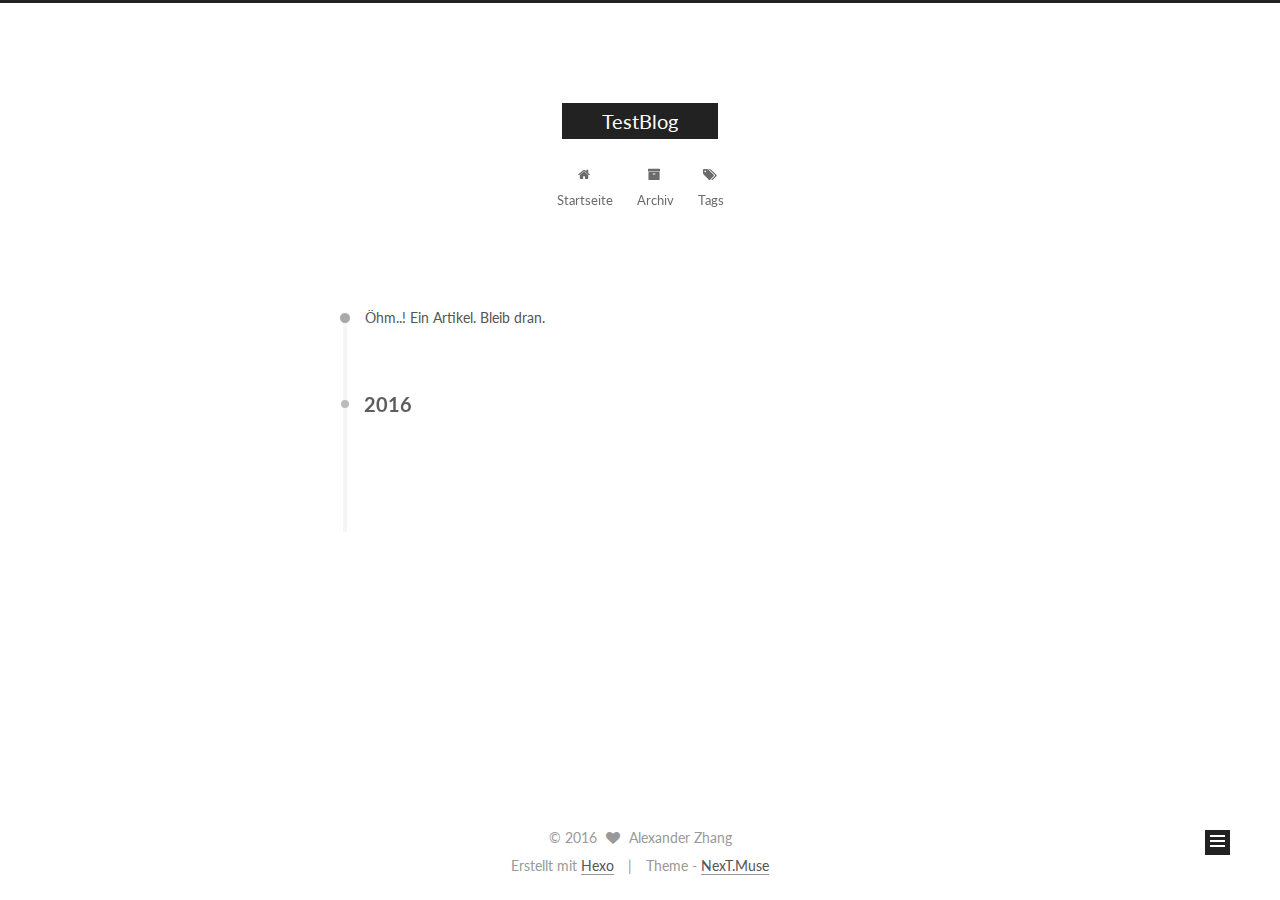
==== commit 13e2680a: "update" ====
--- a/archives/index.html
+++ b/archives/index.html
@@ -85,11 +85,11 @@
 
 
 <meta property="og:type" content="website">
-<meta property="og:title" content="Hexo">
+<meta property="og:title" content="TestBlog">
 <meta property="og:url" content="http://yoursite.com/archives/index.html">
-<meta property="og:site_name" content="Hexo">
+<meta property="og:site_name" content="TestBlog">
 <meta name="twitter:card" content="summary">
-<meta name="twitter:title" content="Hexo">
+<meta name="twitter:title" content="TestBlog">
 
 
 
@@ -112,7 +112,7 @@
 
   <link rel="canonical" href="http://yoursite.com/archives/"/>
 
-  <title> Archiv | Hexo </title>
+  <title> Archiv | TestBlog </title>
 </head>
 
 <body itemscope itemtype="http://schema.org/WebPage" lang="">
@@ -143,7 +143,7 @@
   <div class="custom-logo-site-title">
     <a href="/"  class="brand" rel="start">
       <span class="logo-line-before"><i></i></span>
-      <span class="site-title">Hexo</span>
+      <span class="site-title">TestBlog</span>
       <span class="logo-line-after"><i></i></span>
     </a>
   </div>
@@ -220,7 +220,7 @@
       
         
       
-      Öhm..! Insgesamt 2 Artikel. Bleib dran.
+      Öhm..! Ein Artikel. Bleib dran.
     </span>
 
     
@@ -234,43 +234,6 @@
         <div class="collection-title">
           <h2 class="archive-year motion-element" id="archive-year-2016">2016</h2>
         </div>
-      
-      
-
-      
-
-  <article class="post post-type-normal" itemscope itemtype="http://schema.org/Article">
-    <header class="post-header">
-
-      <h1 class="post-title">
-        
-            <a class="post-title-link" href="/2016/06/30/My-first-post/" itemprop="url">
-              
-                <span itemprop="name">My first post.</span>
-              
-            </a>
-        
-      </h1>
-
-      <div class="post-meta">
-        <time class="post-time" itemprop="dateCreated"
-              datetime="2016-06-30T10:43:31-04:00"
-              content="2016-06-30" >
-          06-30
-        </time>
-      </div>
-
-    </header>
-  </article>
-
-
-
-    
-
-      
-      
-      
-
       
       
 
@@ -339,14 +302,14 @@
         <div class="site-author motion-element" itemprop="author" itemscope itemtype="http://schema.org/Person">
           <img class="site-author-image" itemprop="image"
                src="/images/avatar.gif"
-               alt="John Doe" />
-          <p class="site-author-name" itemprop="name">John Doe</p>
+               alt="Alexander Zhang" />
+          <p class="site-author-name" itemprop="name">Alexander Zhang</p>
           <p class="site-description motion-element" itemprop="description"></p>
         </div>
         <nav class="site-state motion-element">
           <div class="site-state-item site-state-posts">
             <a href="/archives">
-              <span class="site-state-item-count">2</span>
+              <span class="site-state-item-count">1</span>
               <span class="site-state-item-name">Artikel</span>
             </a>
           </div>
@@ -390,7 +353,7 @@
   <span class="with-love">
     <i class="fa fa-heart"></i>
   </span>
-  <span class="author" itemprop="copyrightHolder">John Doe</span>
+  <span class="author" itemprop="copyrightHolder">Alexander Zhang</span>
 </div>
 
 <div class="powered-by">
--- a/css/main.css
+++ b/css/main.css
@@ -1548,7 +1548,7 @@
   width: 4px;
   height: 4px;
   border-radius: 50%;
-  background: #1a74ff;
+  background: #e09090;
 }
 .links-of-blogroll {
   font-size: 13px;
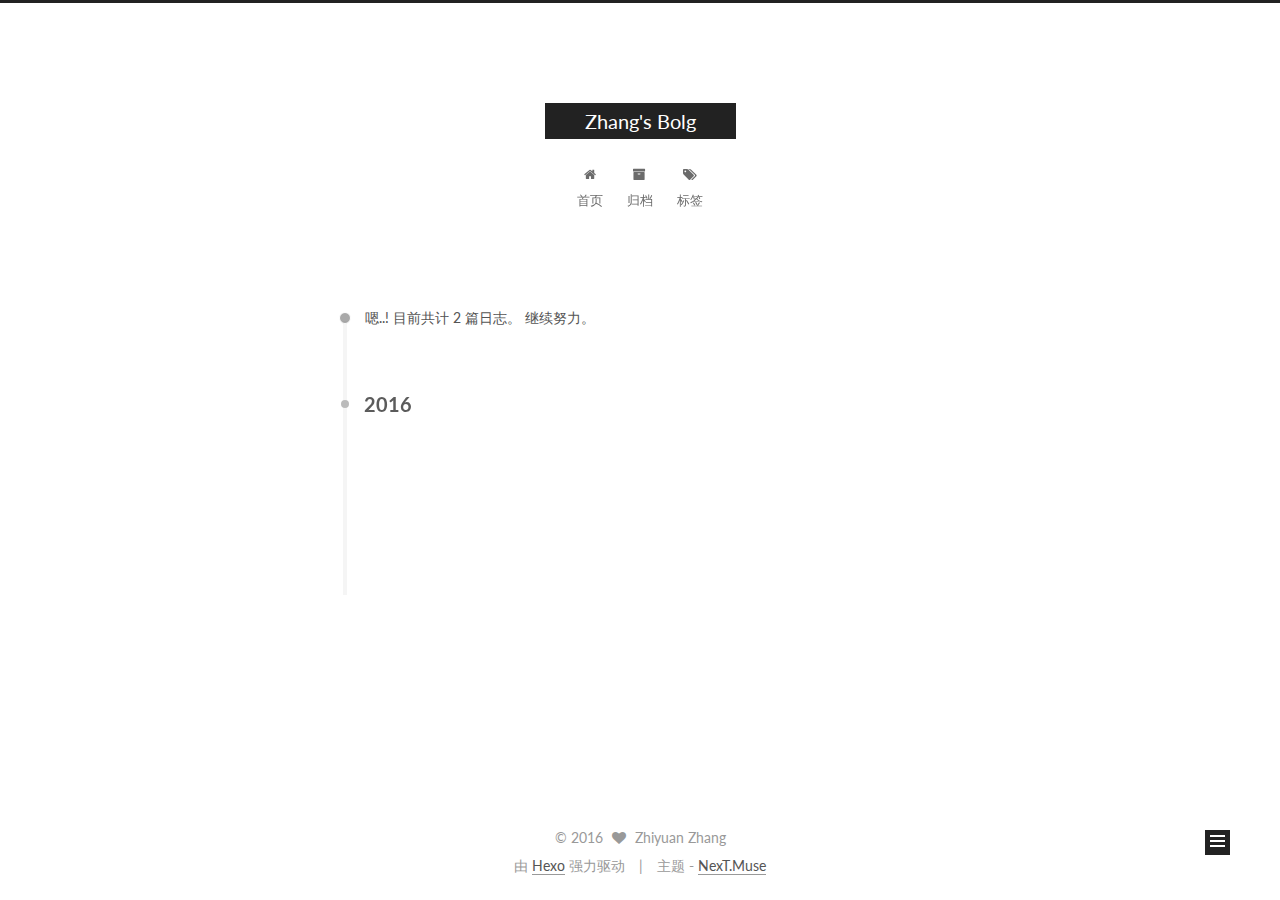
==== commit e931b600: "update" ====
--- a/archives/index.html
+++ b/archives/index.html
@@ -85,11 +85,11 @@
 
 
 <meta property="og:type" content="website">
-<meta property="og:title" content="TestBlog">
+<meta property="og:title" content="Zhang's Bolg">
 <meta property="og:url" content="http://yoursite.com/archives/index.html">
-<meta property="og:site_name" content="TestBlog">
+<meta property="og:site_name" content="Zhang's Bolg">
 <meta name="twitter:card" content="summary">
-<meta name="twitter:title" content="TestBlog">
+<meta name="twitter:title" content="Zhang's Bolg">
 
 
 
@@ -102,7 +102,7 @@
     motion: true,
     duoshuo: {
       userId: 0,
-      author: 'Author'
+      author: '博主'
     }
   };
 </script>
@@ -112,10 +112,10 @@
 
   <link rel="canonical" href="http://yoursite.com/archives/"/>
 
-  <title> Archiv | TestBlog </title>
+  <title> 归档 | Zhang's Bolg </title>
 </head>
 
-<body itemscope itemtype="http://schema.org/WebPage" lang="">
+<body itemscope itemtype="http://schema.org/WebPage" lang="zh-Hans">
 
   
 
@@ -143,7 +143,7 @@
   <div class="custom-logo-site-title">
     <a href="/"  class="brand" rel="start">
       <span class="logo-line-before"><i></i></span>
-      <span class="site-title">TestBlog</span>
+      <span class="site-title">Zhang's Bolg</span>
       <span class="logo-line-after"><i></i></span>
     </a>
   </div>
@@ -170,7 +170,7 @@
             
               <i class="menu-item-icon fa fa-fw fa-home"></i> <br />
             
-            Startseite
+            首页
           </a>
         </li>
       
@@ -180,7 +180,7 @@
             
               <i class="menu-item-icon fa fa-fw fa-archive"></i> <br />
             
-            Archiv
+            归档
           </a>
         </li>
       
@@ -190,7 +190,7 @@
             
               <i class="menu-item-icon fa fa-fw fa-tags"></i> <br />
             
-            Tags
+            标签
           </a>
         </li>
       
@@ -220,7 +220,7 @@
       
         
       
-      Öhm..! Ein Artikel. Bleib dran.
+      嗯..! 目前共计 2 篇日志。 继续努力。
     </span>
 
     
@@ -244,7 +244,44 @@
 
       <h1 class="post-title">
         
-            <a class="post-title-link" href="/2016/06/30/hello-world/" itemprop="url">
+            <a class="post-title-link" href="/2016/07/22/new-post/" itemprop="url">
+              
+                <span itemprop="name">第一篇</span>
+              
+            </a>
+        
+      </h1>
+
+      <div class="post-meta">
+        <time class="post-time" itemprop="dateCreated"
+              datetime="2016-07-22T23:55:15+08:00"
+              content="2016-07-22" >
+          07-22
+        </time>
+      </div>
+
+    </header>
+  </article>
+
+
+
+    
+
+      
+      
+      
+
+      
+      
+
+      
+
+  <article class="post post-type-normal" itemscope itemtype="http://schema.org/Article">
+    <header class="post-header">
+
+      <h1 class="post-title">
+        
+            <a class="post-title-link" href="/2016/07/01/hello-world/" itemprop="url">
               
                 <span itemprop="name">Hello World</span>
               
@@ -254,9 +291,9 @@
 
       <div class="post-meta">
         <time class="post-time" itemprop="dateCreated"
-              datetime="2016-06-30T10:33:46-04:00"
-              content="2016-06-30" >
-          06-30
+              datetime="2016-07-01T21:43:35+08:00"
+              content="2016-07-01" >
+          07-01
         </time>
       </div>
 
@@ -302,20 +339,27 @@
         <div class="site-author motion-element" itemprop="author" itemscope itemtype="http://schema.org/Person">
           <img class="site-author-image" itemprop="image"
                src="/images/avatar.gif"
-               alt="Alexander Zhang" />
-          <p class="site-author-name" itemprop="name">Alexander Zhang</p>
+               alt="Zhiyuan Zhang" />
+          <p class="site-author-name" itemprop="name">Zhiyuan Zhang</p>
           <p class="site-description motion-element" itemprop="description"></p>
         </div>
         <nav class="site-state motion-element">
           <div class="site-state-item site-state-posts">
             <a href="/archives">
-              <span class="site-state-item-count">1</span>
-              <span class="site-state-item-name">Artikel</span>
+              <span class="site-state-item-count">2</span>
+              <span class="site-state-item-name">日志</span>
             </a>
           </div>
 
           
 
+          
+            <div class="site-state-item site-state-tags">
+              <a href="/tags">
+                <span class="site-state-item-count">1</span>
+                <span class="site-state-item-name">标签</span>
+              </a>
+            </div>
           
 
         </nav>
@@ -353,15 +397,15 @@
   <span class="with-love">
     <i class="fa fa-heart"></i>
   </span>
-  <span class="author" itemprop="copyrightHolder">Alexander Zhang</span>
+  <span class="author" itemprop="copyrightHolder">Zhiyuan Zhang</span>
 </div>
 
 <div class="powered-by">
-  Erstellt mit  <a class="theme-link" href="http://hexo.io">Hexo</a>
+  由 <a class="theme-link" href="http://hexo.io">Hexo</a> 强力驱动
 </div>
 
 <div class="theme-info">
-  Theme -
+  主题 -
   <a class="theme-link" href="https://github.com/iissnan/hexo-theme-next">
     NexT.Muse
   </a>
--- a/css/main.css
+++ b/css/main.css
@@ -1548,7 +1548,7 @@
   width: 4px;
   height: 4px;
   border-radius: 50%;
-  background: #e09090;
+  background: #65ff8e;
 }
 .links-of-blogroll {
   font-size: 13px;
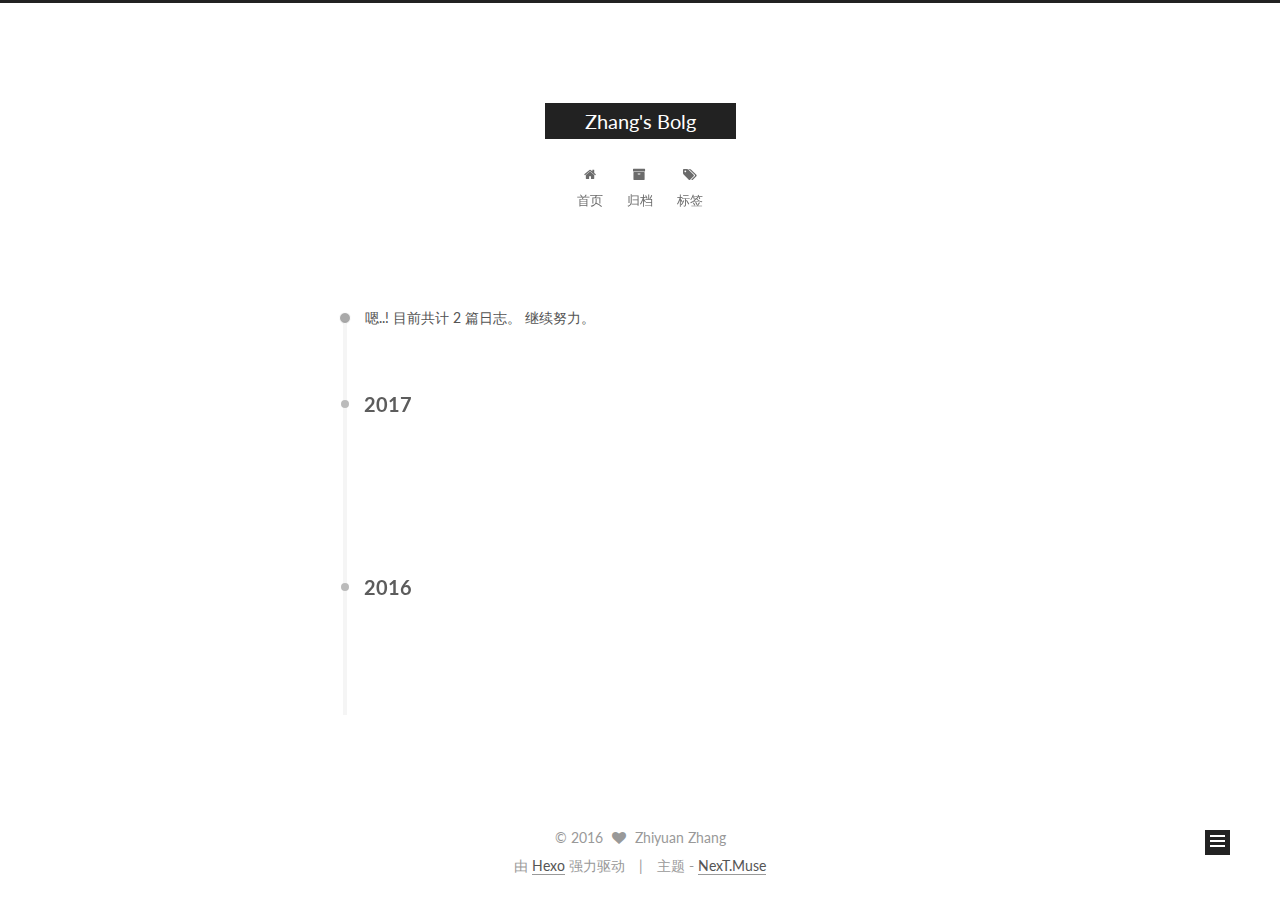
==== commit e5de4289: "update" ====
--- a/archives/index.html
+++ b/archives/index.html
@@ -232,6 +232,48 @@
       
         
         <div class="collection-title">
+          <h2 class="archive-year motion-element" id="archive-year-2017">2017</h2>
+        </div>
+      
+      
+
+      
+
+  <article class="post post-type-normal" itemscope itemtype="http://schema.org/Article">
+    <header class="post-header">
+
+      <h1 class="post-title">
+        
+            <a class="post-title-link" href="/2017/02/08/2017-2-8/" itemprop="url">
+              
+                <span itemprop="name">随感</span>
+              
+            </a>
+        
+      </h1>
+
+      <div class="post-meta">
+        <time class="post-time" itemprop="dateCreated"
+              datetime="2017-02-08T17:33:30+08:00"
+              content="2017-02-08" >
+          02-08
+        </time>
+      </div>
+
+    </header>
+  </article>
+
+
+
+    
+
+      
+      
+      
+
+      
+        
+        <div class="collection-title">
           <h2 class="archive-year motion-element" id="archive-year-2016">2016</h2>
         </div>
       
@@ -257,43 +299,6 @@
               datetime="2016-07-22T23:55:15+08:00"
               content="2016-07-22" >
           07-22
-        </time>
-      </div>
-
-    </header>
-  </article>
-
-
-
-    
-
-      
-      
-      
-
-      
-      
-
-      
-
-  <article class="post post-type-normal" itemscope itemtype="http://schema.org/Article">
-    <header class="post-header">
-
-      <h1 class="post-title">
-        
-            <a class="post-title-link" href="/2016/07/01/hello-world/" itemprop="url">
-              
-                <span itemprop="name">Hello World</span>
-              
-            </a>
-        
-      </h1>
-
-      <div class="post-meta">
-        <time class="post-time" itemprop="dateCreated"
-              datetime="2016-07-01T21:43:35+08:00"
-              content="2016-07-01" >
-          07-01
         </time>
       </div>
 
--- a/css/main.css
+++ b/css/main.css
@@ -1548,7 +1548,7 @@
   width: 4px;
   height: 4px;
   border-radius: 50%;
-  background: #65ff8e;
+  background: #ff1cff;
 }
 .links-of-blogroll {
   font-size: 13px;
